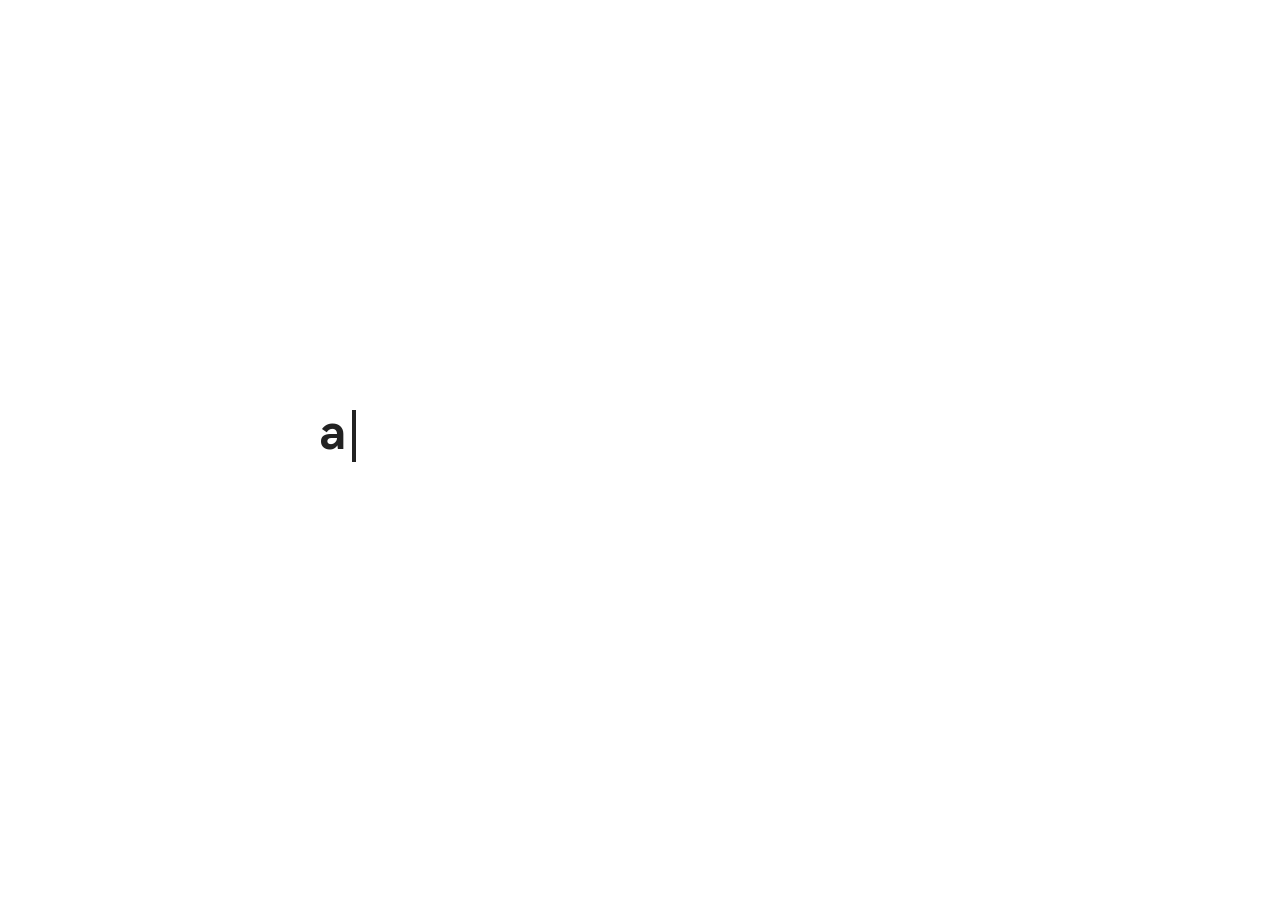
==== index.html @ e3d938b1 "Rename domain display.html to index.html" ====
<!doctype html>
<html lang="en">
<head>

	<meta charset="utf-8">
    <meta name="description" content="Domain display page" />
    <meta name="author" content="Kordigan">
    <meta name="viewport" content="width=device-width, initial-scale=1, maximum-scale=1">
    
    <title>Available domains</title>
    
    <link rel="stylesheet" type="text/css" href="css/fonts/hk-grotesk/style.css">
    <link rel="stylesheet" type="text/css" href="css/fonts/fontello/css/fontello.css">
    
    <!-- STYLES -->
    <link rel="stylesheet" type="text/css" href="css/main.css">

</head>

<body>
	
    
    <!-- CONTENT-WRAP -->
    <div class="content-wrap">
    	
        <!-- CONTENT -->
        <div class="content">
    	     
            <h1>
                
                <!-- TEXTS TO BE TYPED -->
                <span id="typed"></span>
                <div id="typed-strings">
                    <p>are you there?</p>
                    <p>I've got some domains up for sale</p>
                    <p><span class="highlight red">buybtc.gold</span></p>
					<p><span class="highlight yellow">buybtcgold.com</span></p>
					<p><span class="highlight black">bitcoinaurum.com</span></p>
                    <p>see ya.</p>
                </div>
                <!-- TEXTS TO BE TYPED -->
                
            </h1>
            <!-- TITLE -->
            
            
           
        
        </div>
    	<!-- CONTENT -->
        
    </div>
    <!-- CONTENT-WRAP -->
	
	
    
    
    <!-- SCRIPTS -->
	<script src="js/main.js"></script>
    

</body>
</html>
---- css/fonts/hk-grotesk/style.css ----
/*  
	HK Grotesk Font Free by Hanken Design Co.
	License : OFL (SIL Open Font License)
	downloaded from : https://fontlibrary.org/en/font/hk-grotesk 
*/

@font-face {
    font-family: 'HK Grotesk';
    src: url('font/hkgrotesk-light-webfont.woff2') format('woff2'),
         url('font/hkgrotesk-light-webfont.woff') format('woff');
    font-weight: 300;
    font-style: normal;
}

@font-face {
    font-family: 'HK Grotesk';
    src: url('font/hkgrotesk-lightitalic-webfont.woff2') format('woff2'),
         url('font/hkgrotesk-lightitalic-webfont.woff') format('woff');
    font-weight: 300;
    font-style: italic;
}

@font-face {
    font-family: 'HK Grotesk';
    src: url('font/hkgrotesk-regular-webfont.woff2') format('woff2'),
         url('font/hkgrotesk-regular-webfont.woff') format('woff');
    font-weight: 400;
    font-style: normal;
}

@font-face {
    font-family: 'HK Grotesk';
    src: url('font/hkgrotesk-italic-webfont.woff2') format('woff2'),
         url('font/hkgrotesk-italic-webfont.woff') format('woff');
    font-weight: 400;
    font-style: italic;
}

@font-face {
    font-family: 'HK Grotesk';
    src: url('font/hkgrotesk-medium-webfont.woff2') format('woff2'),
         url('font/hkgrotesk-medium-webfont.woff') format('woff');
    font-weight: 500;
    font-style: normal;
}

@font-face {
    font-family: 'HK Grotesk';
    src: url('font/hkgrotesk-mediumitalic-webfont.woff2') format('woff2'),
         url('font/hkgrotesk-mediumitalic-webfont.woff') format('woff');
    font-weight: 500;
    font-style: italic;
}

@font-face {
    font-family: 'HK Grotesk';
    src: url('font/hkgrotesk-semibold-webfont.woff2') format('woff2'),
         url('font/hkgrotesk-semibold-webfont.woff') format('woff');
    font-weight: 600;
    font-style: normal;
}

@font-face {
    font-family: 'HK Grotesk';
    src: url('font/hkgrotesk-semibolditalic-webfont.woff2') format('woff2'),
         url('font/hkgrotesk-semibolditalic-webfont.woff') format('woff');
    font-weight: 600;
    font-style: italic;
}

@font-face {
    font-family: 'HK Grotesk';
    src: url('font/hkgrotesk-bold-webfont.woff2') format('woff2'),
         url('font/hkgrotesk-bold-webfont.woff') format('woff');
    font-weight: 700;
    font-style: normal;
}

@font-face {
    font-family: 'HK Grotesk';
    src: url('font/hkgrotesk-bolditalic-webfont.woff2') format('woff2'),
         url('font/hkgrotesk-bolditalic-webfont.woff') format('woff');
    font-weight: 700;
    font-style: italic;
}
---- css/main.css ----
/*  --------------------------------------------

	1. BASE (@base) 
	
    -------------------------------------------- */ 
html,
body {
	width: 100%; height: 100%; padding: 0; margin: 0; box-sizing: border-box;
	}
* {
	box-sizing: border-box;
	}
body {
	font-family: 'HK Grotesk', sans-serif; color: #222; background-color: #fff; font-size: 14px; line-height: 1.7; display: flex; align-items: center;
	}
img {
	max-width: 100%; height: auto;
	}
::selection {
 	text-shadow: none; color: #000; background: #FFF9CD;
	}
::-moz-selection {
 	text-shadow: none; color: #000; background: #FFF9CD;
	}
/* Loader */
html {
	overflow: hidden;
	}
html.loaded {
	overflow: auto;
	}
html:after {
	content: ""; position: fixed; z-index: 1000; top: 0; left: 0; right: 0; bottom: 0; background: white; background-image: url(../images/preloader.gif); background-position: center center; background-repeat: no-repeat; background-size: 48px 48px;
	}
html.loaded:after {
	display: none;
	}
body {
	transition: all .6s cubic-bezier(0.77, 0, 0.175, 1); opacity: 0;
	}
html.loaded body {
	opacity: 1;
	}

/*  --------------------------------------------

	2. TYPOGRAPHY
	
    -------------------------------------------- */ 
h1,
h2,
h3,
h4,
h5,
h6 {
	font-family: 'HK Grotesk', sans-serif; font-weight: 700; font-style: normal; margin: 1em 0 .66em 0; 
	}
h1:first-child,
h2:first-child,
h3:first-child,
h4:first-child,
h5:first-child,
h6:first-child {
	margin-top: 0;
	}
h1 { 
	font-size: 6vw; line-height: 1.1; margin-top: 0;
	}
h2 { 
	font-size: 1.8em; line-height: 1.3;
	}
h3 { 
	font-size: 1.25em; line-height: 1.3;
	}
	
h4 {
	font-size: 12px; text-transform: uppercase; letter-spacing: 5px;
	}
p:last-child {
	margin-bottom: 0;
	}
/* LIGHT TEXT */
.is-text-light {
	color: #fff;
	}
.is-text-light a {
	color: #fff;
	}
	
.is-text-align-center {
	text-align: center;
	}
.is-text-align-right {
	text-align: right;
	}
.uppercase {
	text-transform: uppercase;
	}
.bold {
	font-weight: bold;
	}

/* SMALL TYPO */
.is-small-typo h1 {
	font-size: 24px; line-height: 1.3;
	}
.is-small-typo {
	font-size: 14px;
	}

/* MEDIUM TYPO */
.is-medium-typo h1 {
	font-size: 36px; line-height: 1.2;
	}
.is-medium-typo {
	font-size: 15px;
	}
	
	
	
/*  --------------------------------------------

	2. LAYOUT
	
    -------------------------------------------- */ 

/* CONTENT */
.content-wrap {
	width: 80%; margin: 0 auto; max-height: 100%; position: relative; z-index: 20;
	}
.content {
	padding: 3em 0;
	}
	
	
/* FRAMED */
.is-framed:after { 
	content: ""; position: fixed; z-index: 200; pointer-events: none; top: 0; left: 0; right: 0; bottom: 0; border: 15px solid #111; 
	}
		

/* HIGHLIGHT TEXT */
.highlight {
	display: inline-block; padding: 0 10px; color: #fff; background: #111;
	}

/* red highlights */
.highlight.red {
	background: #ff322e;
	}
/* yellow highlights */
.highlight.yellow {
	background: #ffcc2f;
	}


	
	


/* TYPED TEXT */
#typed-strings {
	display: none;
	}
.typed-cursor{
    opacity: 1; -webkit-animation: blink 0.7s infinite; animation: blink 0.7s infinite;
	}
@-webkit-keyframes blink{ 
    0% { opacity:1; } 
    50% { opacity:0; }
    100% { opacity:1; }
	}
@keyframes blink{
    0% { opacity:1; }
    50% { opacity:0; }
    100% { opacity:1; }
	}


/*  --------------------------------------------

	6. SCREENS
	
    -------------------------------------------- */ 

/* TABLETS */
@media screen and (min-width: 768px) {
	
	body {
		font-size: 19px;
		}
		
	.profile-image {
		max-height: 128px;
		}	
	.profile-image.small {
		max-height: 92px;
		}
	.profile-image.big {
		max-height: 192px;
		}
	
	h1 { 
		font-size: 4vw; line-height: 1;
		}
	
}

/* DESKTOPS */
@media screen and (min-width: 1200px) {
	
	.content-wrap {
		width: 50%;
		}
	
	/* BUTTONS */
	.button.huge {
		font-size: 20px; padding: 22px 40px;
		}
		
}

/* DESKTOPS HIGH RES */
@media screen and (min-width: 1600px) {
	
	.content-wrap {
		width: 50%;
		}
		
	.content {
		padding: 6em 0;
		}
	
}
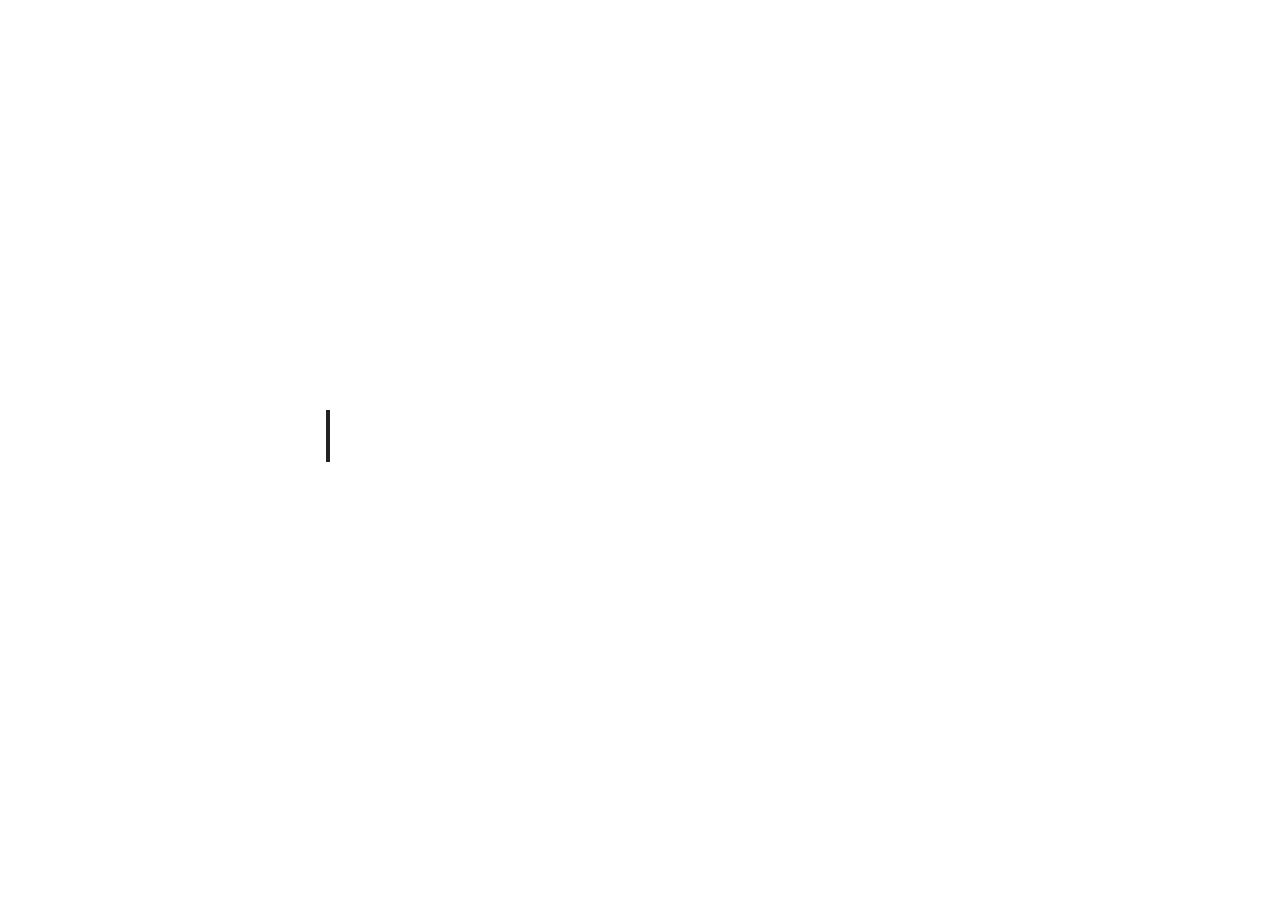
==== commit 5211dd2d: "Update index.html" ====
--- a/index.html
+++ b/index.html
@@ -10,7 +10,6 @@
     <title>Available domains</title>
     
     <link rel="stylesheet" type="text/css" href="css/fonts/hk-grotesk/style.css">
-    <link rel="stylesheet" type="text/css" href="css/fonts/fontello/css/fontello.css">
     
     <!-- STYLES -->
     <link rel="stylesheet" type="text/css" href="css/main.css">
@@ -41,21 +40,18 @@
                 <!-- TEXTS TO BE TYPED -->
                 
             </h1>
-            <!-- TITLE -->
+
             
             
            
         
         </div>
-    	<!-- CONTENT -->
+
         
     </div>
-    <!-- CONTENT-WRAP -->
+
 	
-	
-    
-    
-    <!-- SCRIPTS -->
+
 	<script src="js/main.js"></script>
     
 
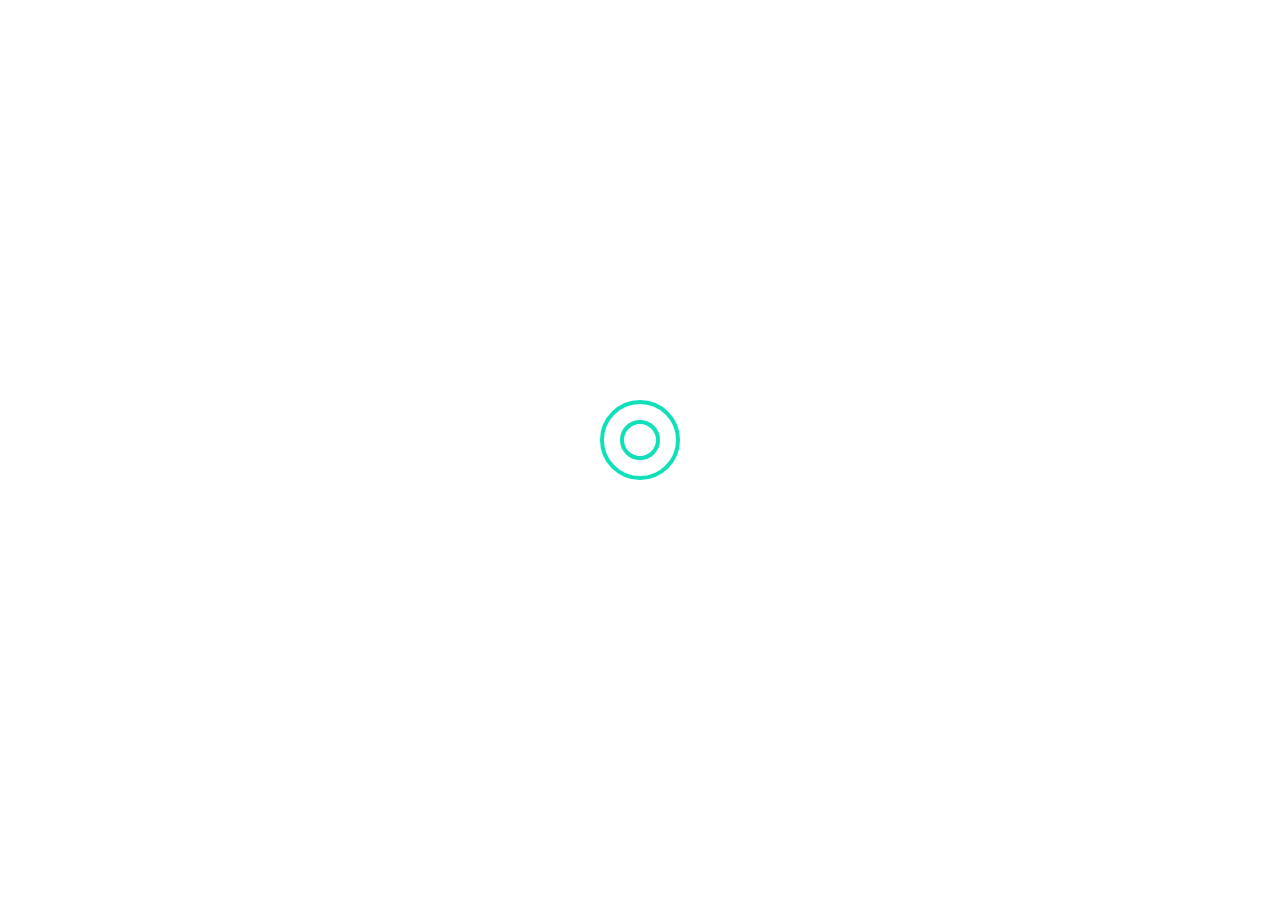
==== commit 1f1a00f1: "Rename domain display.html to index.html" ====
--- a/index.html
+++ b/index.html
@@ -10,6 +10,7 @@
     <title>Available domains</title>
     
     <link rel="stylesheet" type="text/css" href="css/fonts/hk-grotesk/style.css">
+    <link rel="stylesheet" type="text/css" href="css/fonts/fontello/css/fontello.css">
     
     <!-- STYLES -->
     <link rel="stylesheet" type="text/css" href="css/main.css">
@@ -17,6 +18,14 @@
 </head>
 
 <body>
+
+		<!-- Page preloader -->
+		<div id="loading">
+			<div id="preloader">
+				<span></span>
+				<span></span>
+			</div>
+		</div>
 	
     
     <!-- CONTENT-WRAP -->
@@ -40,18 +49,22 @@
                 <!-- TEXTS TO BE TYPED -->
                 
             </h1>
-
+            <!-- TITLE -->
             
             
            
         
         </div>
-
+    	<!-- CONTENT -->
         
     </div>
-
+    <!-- CONTENT-WRAP -->
 	
-
+	
+    
+    
+    <!-- SCRIPTS -->
+     <script src="js/modernizr.custom.js"></script>
 	<script src="js/main.js"></script>
     
 
--- a/css/main.css
+++ b/css/main.css
@@ -26,7 +26,7 @@
 ::-moz-selection {
  	text-shadow: none; color: #000; background: #FFF9CD;
 	}
-/* Loader */
+	
 html {
 	overflow: hidden;
 	}
@@ -45,6 +45,113 @@
 html.loaded body {
 	opacity: 1;
 	}
+	
+	/* Loader */
+#loading {
+  width: 100vw;
+  height: 100vh;
+  background: #ffffff;
+  position: fixed;
+  z-index: 999;
+}
+#loading #preloader {
+  position: relative;
+  width: 100%;
+  height: 80px;
+  top: calc(50% - 50px);
+  text-align: center;
+  margin: 0 auto;
+}
+
+#loading #preloader span {
+  position: absolute;
+  border: 4px solid #0fe0ba;
+  border-radius: 100%;
+}
+#loading #preloader span:nth-child(1) {
+  width: 80px;
+  height: 80px;
+  left: calc(50% - 40px);
+  -webkit-animation: spin-1 1s infinite cubic-bezier(0.645, 0.045, 0.355, 1);
+  -moz-animation: spin-1 1s infinite cubic-bezier(0.645, 0.045, 0.355, 1);
+  animation: spin-1 1s infinite cubic-bezier(0.645, 0.045, 0.355, 1);
+}
+#loading #preloader span:nth-child(2) {
+  top: 20px;
+  left: calc(50% - 20px);
+  width: 40px;
+  height: 40px;
+  -webkit-animation: spin-2 1s infinite cubic-bezier(0.645, 0.045, 0.355, 1);
+  -moz-animation: spin-2 1s infinite cubic-bezier(0.645, 0.045, 0.355, 1);
+  animation: spin-2 1s infinite cubic-bezier(0.645, 0.045, 0.355, 1);
+}
+
+@-webkit-keyframes spin-1 {
+  0% {
+    opacity: 1;
+  }
+  50% {
+    opacity: 0.3;
+  }
+  100% {
+    opacity: 1;
+  }
+}
+@-moz-keyframes spin-1 {
+  0% {
+    opacity: 1;
+  }
+  50% {
+    opacity: 0.3;
+  }
+  100% {
+    opacity: 1;
+  }
+}
+@keyframes spin-1 {
+  0% {
+    opacity: 1;
+  }
+  50% {
+    opacity: 0.3;
+  }
+  100% {
+    opacity: 1;
+  }
+}
+@-webkit-keyframes spin-2 {
+  0% {
+    opacity: 0.3;
+  }
+  50% {
+    opacity: 1;
+  }
+  100% {
+    opacity: 0.3;
+  }
+}
+@-moz-keyframes spin-2 {
+  0% {
+    opacity: 0.3;
+  }
+  50% {
+    opacity: 1;
+  }
+  100% {
+    opacity: 0.3;
+  }
+}
+@keyframes spin-2 {
+  0% {
+    opacity: 0.3;
+  }
+  50% {
+    opacity: 1;
+  }
+  100% {
+    opacity: 0.3;
+  }
+}
 
 /*  --------------------------------------------
 
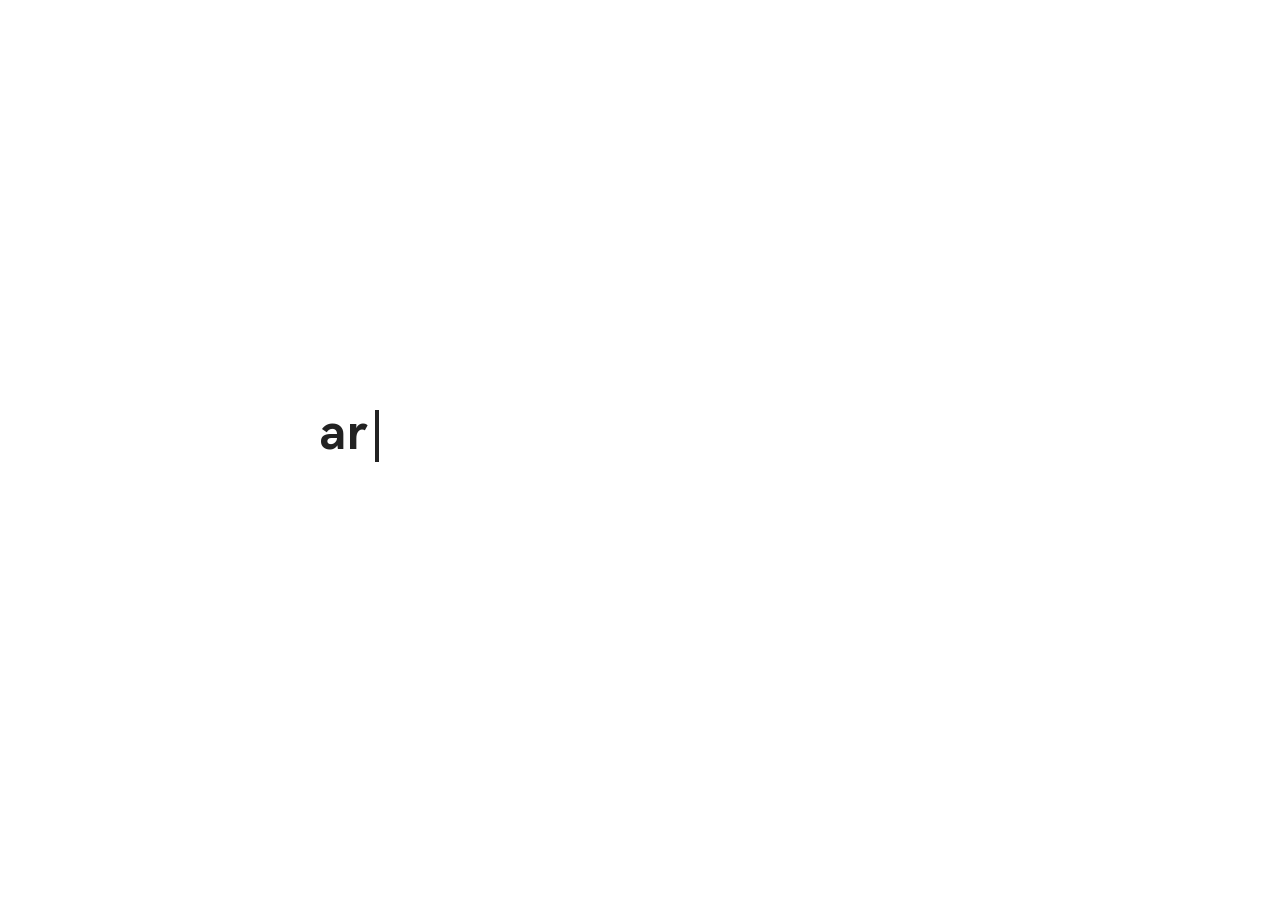
==== commit 21bc9991: "Update index.html" ====
--- a/index.html
+++ b/index.html
@@ -18,15 +18,6 @@
 </head>
 
 <body>
-
-		<!-- Page preloader -->
-		<div id="loading">
-			<div id="preloader">
-				<span></span>
-				<span></span>
-			</div>
-		</div>
-	
     
     <!-- CONTENT-WRAP -->
     <div class="content-wrap">
@@ -49,19 +40,13 @@
                 <!-- TEXTS TO BE TYPED -->
                 
             </h1>
-            <!-- TITLE -->
             
             
            
         
         </div>
-    	<!-- CONTENT -->
         
-    </div>
-    <!-- CONTENT-WRAP -->
-	
-	
-    
+    </div>    
     
     <!-- SCRIPTS -->
      <script src="js/modernizr.custom.js"></script>
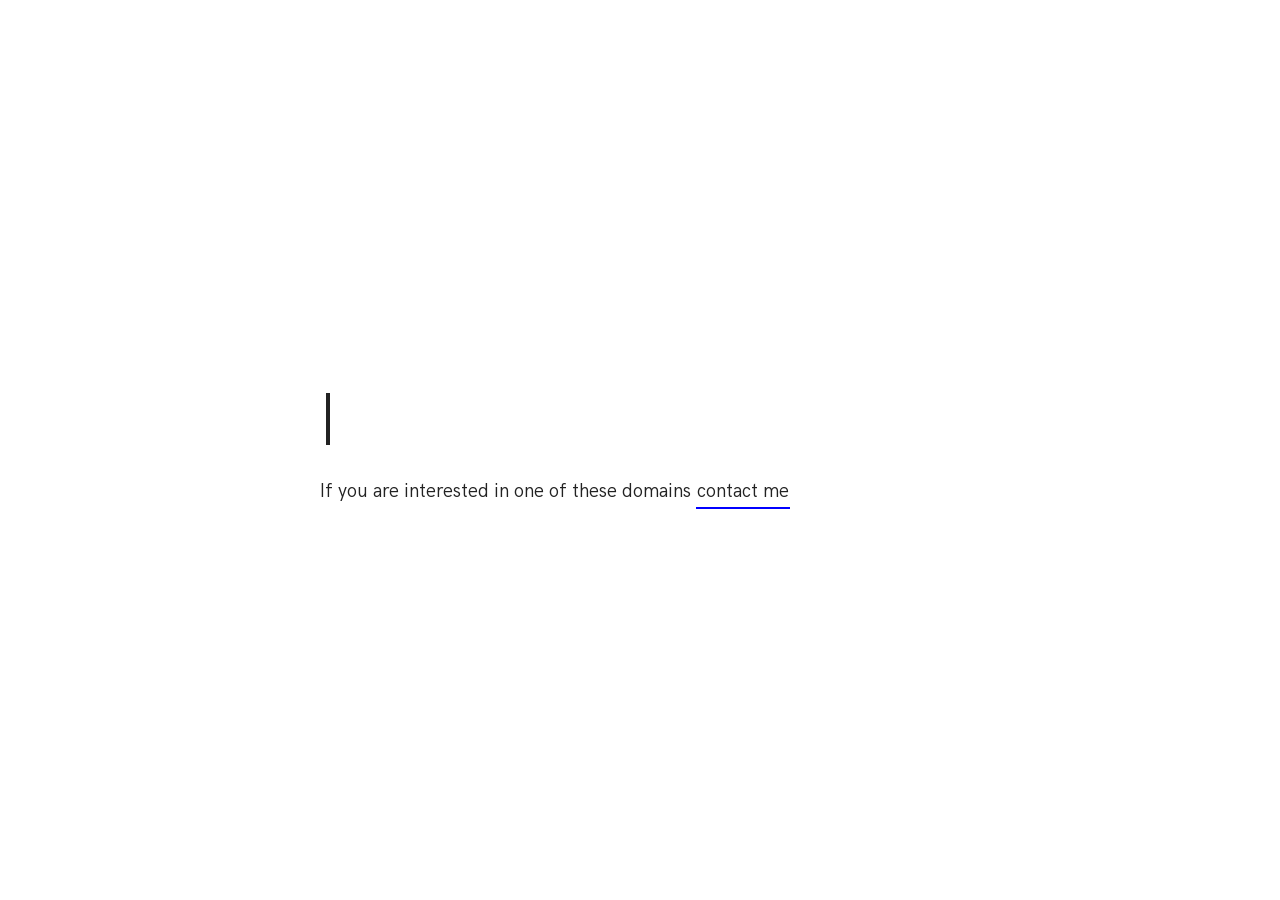
==== commit 4b2f7461: "Add files via upload" ====
--- a/index.html
+++ b/index.html
@@ -10,7 +10,6 @@
     <title>Available domains</title>
     
     <link rel="stylesheet" type="text/css" href="css/fonts/hk-grotesk/style.css">
-    <link rel="stylesheet" type="text/css" href="css/fonts/fontello/css/fontello.css">
     
     <!-- STYLES -->
     <link rel="stylesheet" type="text/css" href="css/main.css">
@@ -18,7 +17,8 @@
 </head>
 
 <body>
-    
+	
+ 
     <!-- CONTENT-WRAP -->
     <div class="content-wrap">
     	
@@ -41,12 +41,19 @@
                 
             </h1>
             
+			  <p>
+              If you are interested in one of these domains <a class="link-1 blue" href="https://link" target="_blank">contact me</a>
+			  </p>
+            
             
            
         
         </div>
         
-    </div>    
+    </div>
+	
+	
+    
     
     <!-- SCRIPTS -->
      <script src="js/modernizr.custom.js"></script>
--- a/css/main.css
+++ b/css/main.css
@@ -46,112 +46,37 @@
 	opacity: 1;
 	}
 	
-	/* Loader */
-#loading {
-  width: 100vw;
-  height: 100vh;
-  background: #ffffff;
-  position: fixed;
-  z-index: 999;
-}
-#loading #preloader {
-  position: relative;
-  width: 100%;
-  height: 80px;
-  top: calc(50% - 50px);
-  text-align: center;
-  margin: 0 auto;
-}
-
-#loading #preloader span {
-  position: absolute;
-  border: 4px solid #0fe0ba;
-  border-radius: 100%;
-}
-#loading #preloader span:nth-child(1) {
-  width: 80px;
-  height: 80px;
-  left: calc(50% - 40px);
-  -webkit-animation: spin-1 1s infinite cubic-bezier(0.645, 0.045, 0.355, 1);
-  -moz-animation: spin-1 1s infinite cubic-bezier(0.645, 0.045, 0.355, 1);
-  animation: spin-1 1s infinite cubic-bezier(0.645, 0.045, 0.355, 1);
-}
-#loading #preloader span:nth-child(2) {
-  top: 20px;
-  left: calc(50% - 20px);
-  width: 40px;
-  height: 40px;
-  -webkit-animation: spin-2 1s infinite cubic-bezier(0.645, 0.045, 0.355, 1);
-  -moz-animation: spin-2 1s infinite cubic-bezier(0.645, 0.045, 0.355, 1);
-  animation: spin-2 1s infinite cubic-bezier(0.645, 0.045, 0.355, 1);
-}
-
-@-webkit-keyframes spin-1 {
-  0% {
-    opacity: 1;
-  }
-  50% {
-    opacity: 0.3;
-  }
-  100% {
-    opacity: 1;
-  }
-}
-@-moz-keyframes spin-1 {
-  0% {
-    opacity: 1;
-  }
-  50% {
-    opacity: 0.3;
-  }
-  100% {
-    opacity: 1;
-  }
-}
-@keyframes spin-1 {
-  0% {
-    opacity: 1;
-  }
-  50% {
-    opacity: 0.3;
-  }
-  100% {
-    opacity: 1;
-  }
-}
-@-webkit-keyframes spin-2 {
-  0% {
-    opacity: 0.3;
-  }
-  50% {
-    opacity: 1;
-  }
-  100% {
-    opacity: 0.3;
-  }
-}
-@-moz-keyframes spin-2 {
-  0% {
-    opacity: 0.3;
-  }
-  50% {
-    opacity: 1;
-  }
-  100% {
-    opacity: 0.3;
-  }
-}
-@keyframes spin-2 {
-  0% {
-    opacity: 0.3;
-  }
-  50% {
-    opacity: 1;
-  }
-  100% {
-    opacity: 0.3;
-  }
-}
+	/* LINK HOVER EFFECTS */
+
+/* LINK 1 */
+.link-1 {
+  position: relative; text-decoration: none; display: inline-block; color: inherit; padding: 0 1px; transition: color ease 0.3s;
+	}
+.link-1:after {
+  content: ''; position: absolute; z-index: -1; width: 100%; height: 6%; min-height: 2px; left: 0; bottom: 0; background-color: #222; transition: all ease 0.3s;
+	}
+.link-1:hover {
+  	color: #fff;
+	}
+.link-1:hover:after {
+  	height: 100%;
+	}
+/* light links */
+.link-1.light:after {
+	background: #fff;
+	}
+.link-1.light:hover {
+	color: #111;
+	}
+/* blue links */
+.link-1.blue:after {
+	background: #0100ff;
+	}
+	/* blue links */
+.link-2.blue:before,
+.link-2.blue:after {
+	background: #0100ff;
+	}
 
 /*  --------------------------------------------
 
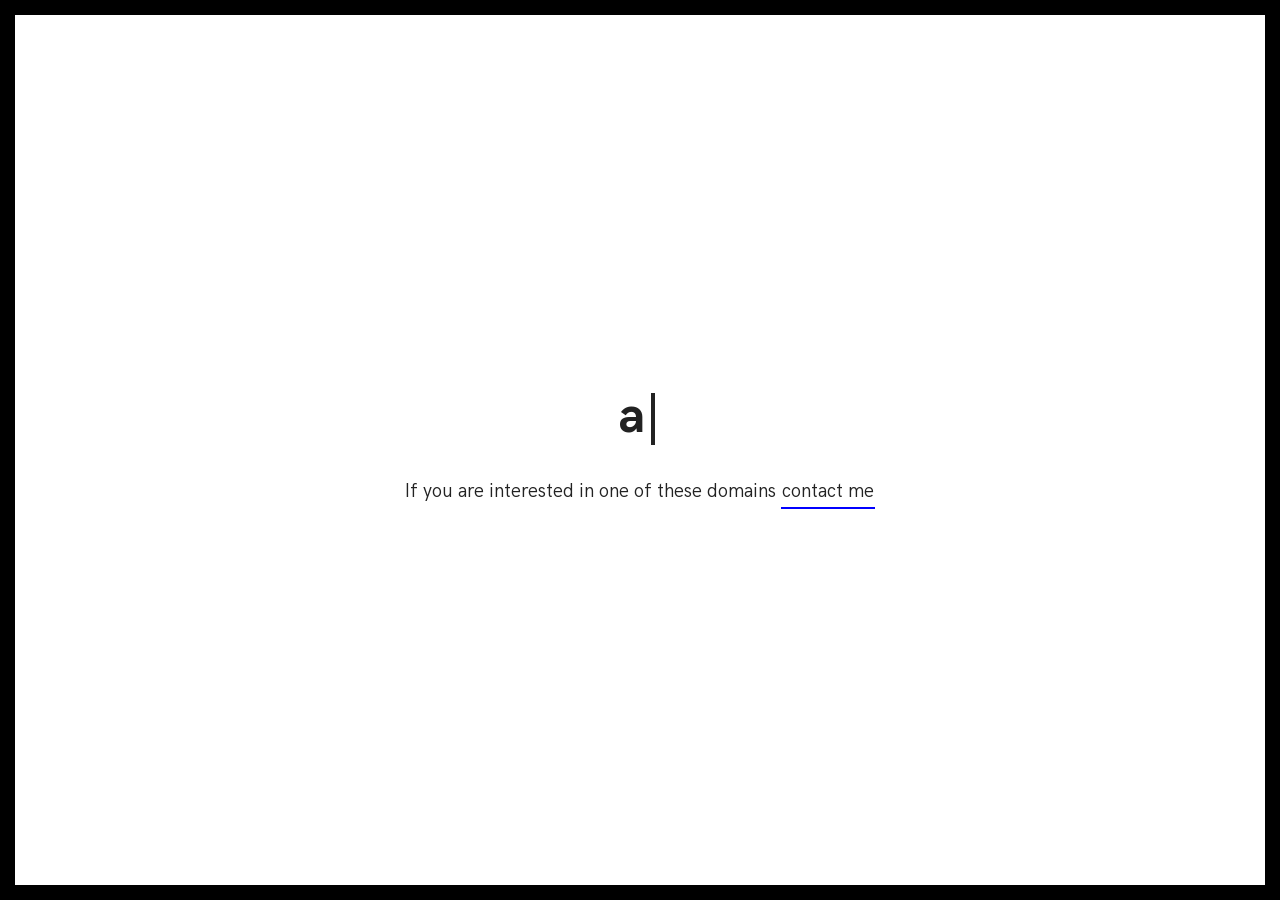
==== commit 22ea1184: "Add files via upload" ====
--- a/index.html
+++ b/index.html
@@ -3,60 +3,64 @@
 <head>
 
 	<meta charset="utf-8">
-    <meta name="description" content="Domain display page" />
-    <meta name="author" content="Kordigan">
+    <meta name="description" content="Domain display" />
+    <meta name="author" content="Kordigans">
     <meta name="viewport" content="width=device-width, initial-scale=1, maximum-scale=1">
     
-    <title>Available domains</title>
-    
+    <title>Domains</title>
+
     <link rel="stylesheet" type="text/css" href="css/fonts/hk-grotesk/style.css">
     
     <!-- STYLES -->
     <link rel="stylesheet" type="text/css" href="css/main.css">
+    
+
+    <style>
+    	
+		.is-framed:after { border: 15px solid #000000; }
+		
+    </style>
 
 </head>
 
-<body>
+<body class="is-text-align-center is-framed">
 	
- 
+    
     <!-- CONTENT-WRAP -->
     <div class="content-wrap">
     	
         <!-- CONTENT -->
         <div class="content">
-    	     
+    	
             <h1>
                 
-                <!-- TEXTS TO BE TYPED -->
                 <span id="typed"></span>
                 <div id="typed-strings">
                     <p>are you there?</p>
-                    <p>I've got some domains up for sale</p>
+                    <p>I've got some domains</p>
                     <p><span class="highlight red">buybtc.gold</span></p>
 					<p><span class="highlight yellow">buybtcgold.com</span></p>
 					<p><span class="highlight black">bitcoinaurum.com</span></p>
                     <p>see ya.</p>
                 </div>
+				</h1>
                 <!-- TEXTS TO BE TYPED -->
-                
-            </h1>
+            
             
 			  <p>
-              If you are interested in one of these domains <a class="link-1 blue" href="https://link" target="_blank">contact me</a>
+              If you are interested in one of these domains <a class="link-1 blue" href="mailto:mymailbox@tvnet.lv" target="_top">contact me</a>
 			  </p>
-            
-            
-           
         
         </div>
+    	<!-- CONTENT -->
         
     </div>
+    <!-- CONTENT-WRAP -->
 	
 	
     
     
     <!-- SCRIPTS -->
-     <script src="js/modernizr.custom.js"></script>
 	<script src="js/main.js"></script>
     
 
--- a/css/main.css
+++ b/css/main.css
@@ -1,10 +1,5 @@
-
- 
- 
-
-/*  --------------------------------------------
-
-	1. BASE (@base) 
+/*
+	1. BASE (@base) - base html elements
 	
     -------------------------------------------- */ 
 html,
@@ -26,7 +21,7 @@
 ::-moz-selection {
  	text-shadow: none; color: #000; background: #FFF9CD;
 	}
-	
+/* Loader */
 html {
 	overflow: hidden;
 	}
@@ -44,38 +39,6 @@
 	}
 html.loaded body {
 	opacity: 1;
-	}
-	
-	/* LINK HOVER EFFECTS */
-
-/* LINK 1 */
-.link-1 {
-  position: relative; text-decoration: none; display: inline-block; color: inherit; padding: 0 1px; transition: color ease 0.3s;
-	}
-.link-1:after {
-  content: ''; position: absolute; z-index: -1; width: 100%; height: 6%; min-height: 2px; left: 0; bottom: 0; background-color: #222; transition: all ease 0.3s;
-	}
-.link-1:hover {
-  	color: #fff;
-	}
-.link-1:hover:after {
-  	height: 100%;
-	}
-/* light links */
-.link-1.light:after {
-	background: #fff;
-	}
-.link-1.light:hover {
-	color: #111;
-	}
-/* blue links */
-.link-1.blue:after {
-	background: #0100ff;
-	}
-	/* blue links */
-.link-2.blue:before,
-.link-2.blue:after {
-	background: #0100ff;
 	}
 
 /*  --------------------------------------------
@@ -108,14 +71,13 @@
 h3 { 
 	font-size: 1.25em; line-height: 1.3;
 	}
-	
 h4 {
 	font-size: 12px; text-transform: uppercase; letter-spacing: 5px;
 	}
 p:last-child {
 	margin-bottom: 0;
 	}
-/* LIGHT TEXT */
+	
 .is-text-light {
 	color: #fff;
 	}
@@ -123,6 +85,19 @@
 	color: #fff;
 	}
 	
+
+
+/*  --------------------------------------------
+
+	3. HELPERS 
+	
+    -------------------------------------------- */ 
+.rounded {
+	border-radius: 50%;
+	}
+.soft-rounded {
+	border-radius: 8px;
+	}
 .is-text-align-center {
 	text-align: center;
 	}
@@ -175,10 +150,41 @@
 	}
 		
 
+
+/* LINK 1 */
+.link-1 {
+  position: relative; text-decoration: none; display: inline-block; color: inherit; padding: 0 1px; transition: color ease 0.3s;
+	}
+.link-1:after {
+  content: ''; position: absolute; z-index: -1; width: 100%; height: 6%; min-height: 2px; left: 0; bottom: 0; background-color: #222; transition: all ease 0.3s;
+	}
+.link-1:hover {
+  	color: #fff;
+	}
+.link-1:hover:after {
+  	height: 100%;
+	}
+/* light links */
+.link-1.light:after {
+	background: #fff;
+	}
+.link-1.light:hover {
+	color: #111;
+	}
+/* blue links */
+.link-1.blue:after {
+	background: #0100ff;
+	}
+
+
 /* HIGHLIGHT TEXT */
 .highlight {
 	display: inline-block; padding: 0 10px; color: #fff; background: #111;
 	}
+/* light highlights */
+.highlight.light {
+	background: #fff; color: #111;
+	}
 
 /* red highlights */
 .highlight.red {
@@ -190,16 +196,12 @@
 	}
 
 
-	
-	
-
-
 /* TYPED TEXT */
 #typed-strings {
 	display: none;
 	}
 .typed-cursor{
-    opacity: 1; -webkit-animation: blink 0.7s infinite; animation: blink 0.7s infinite;
+    opacity: 1; -webkit-animation: blink 0.9s infinite; animation: blink 0.9s infinite;
 	}
 @-webkit-keyframes blink{ 
     0% { opacity:1; } 
@@ -215,7 +217,7 @@
 
 /*  --------------------------------------------
 
-	6. SCREENS
+	6. MEDIA
 	
     -------------------------------------------- */ 
 
